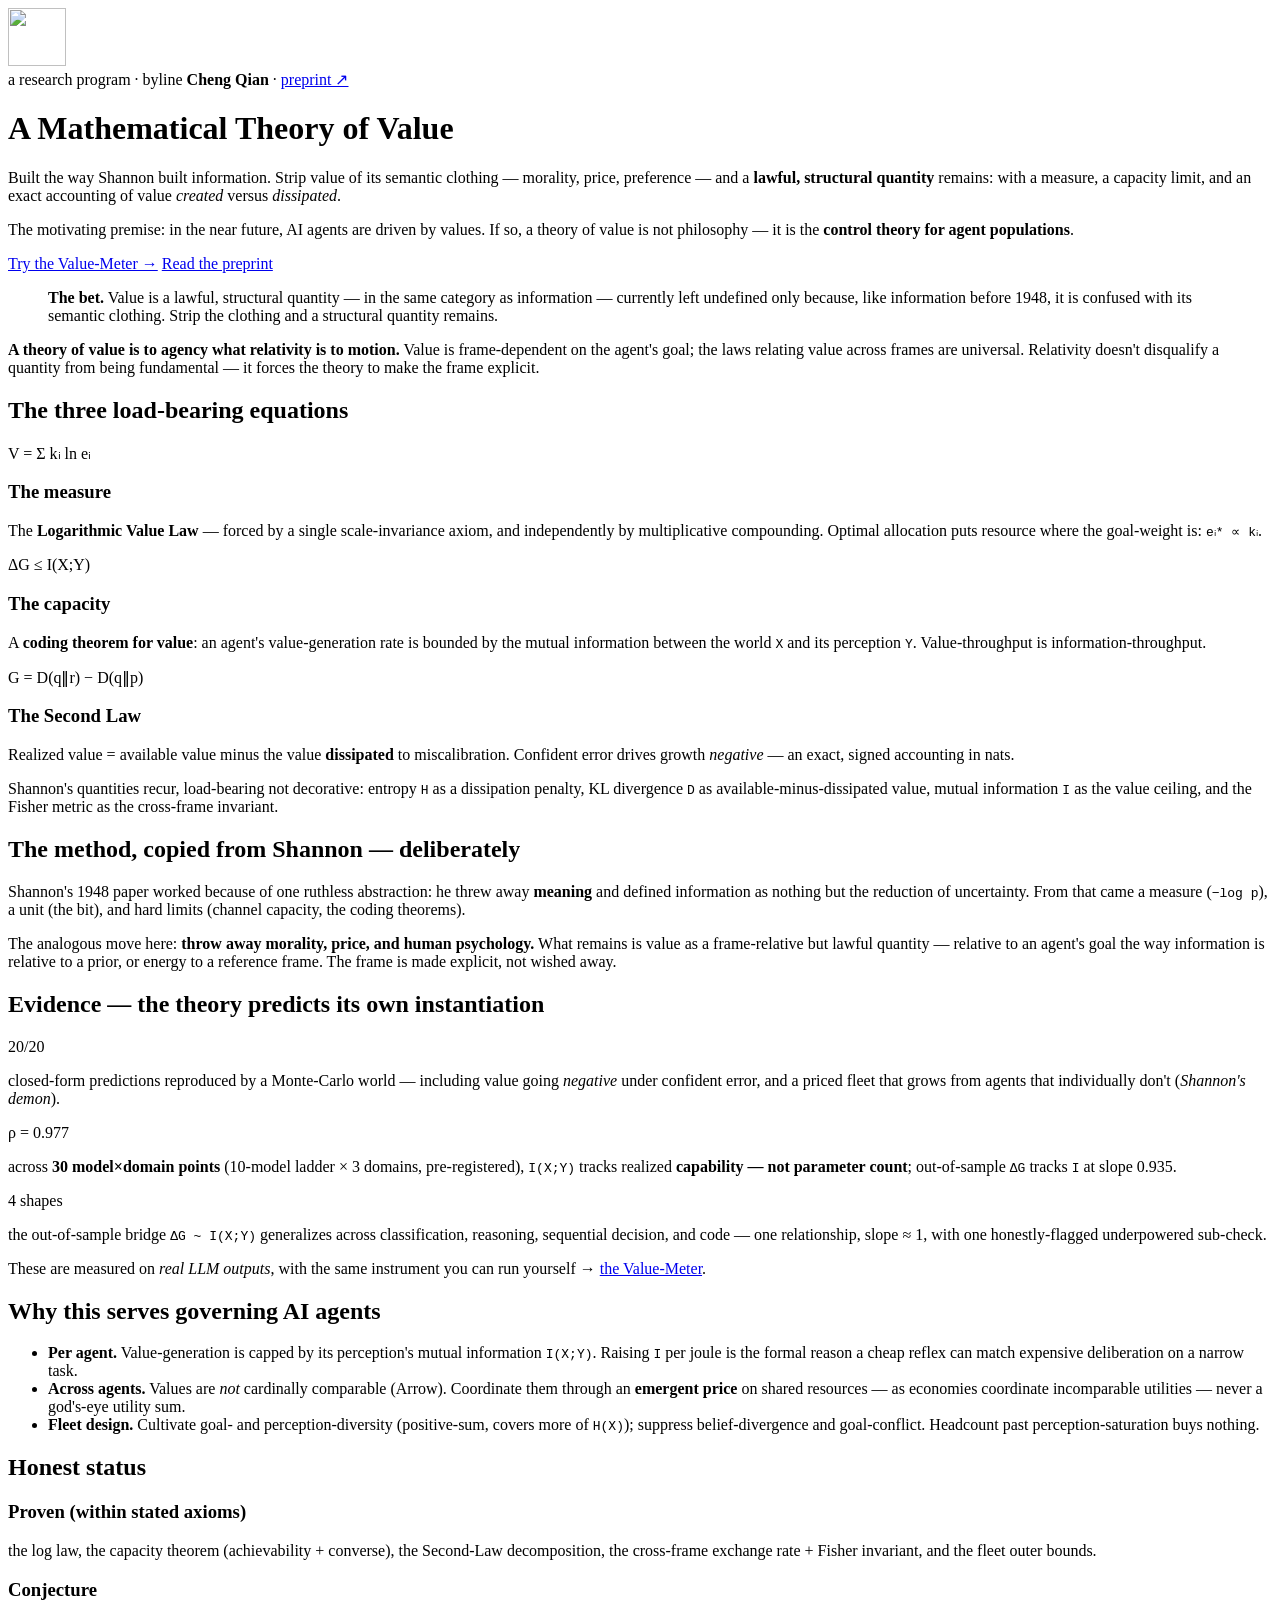
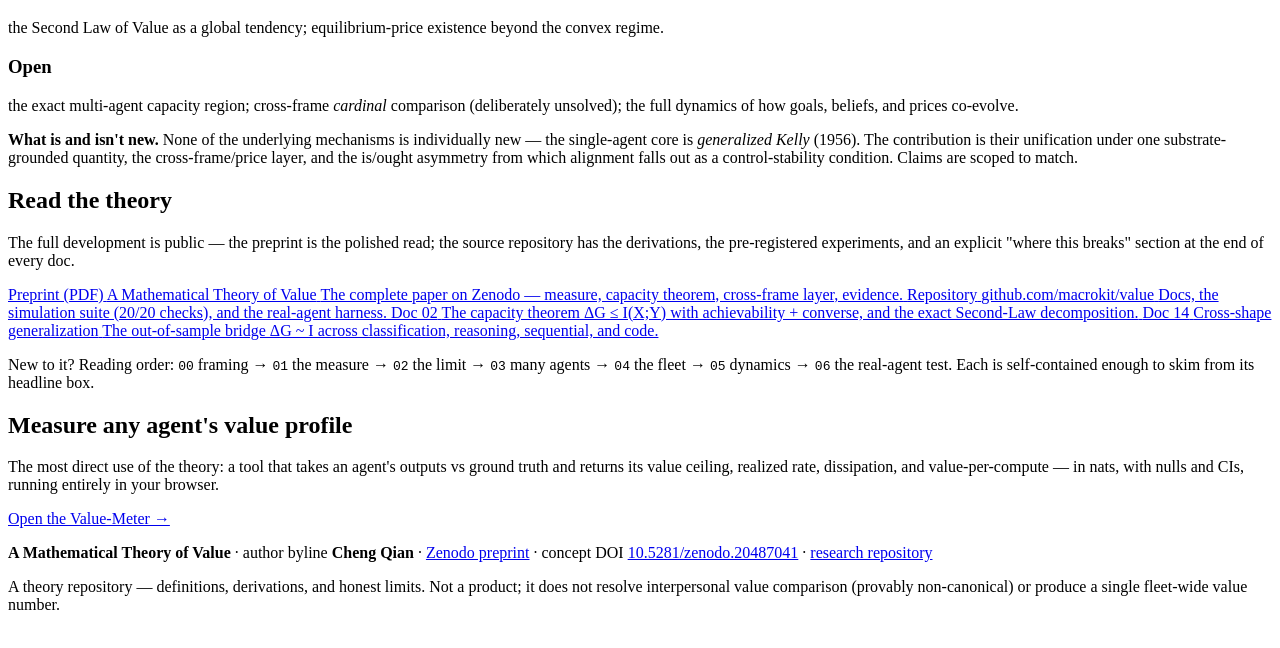
==== tools/value-meter/web/public/index.html @ 058fc5ec "Add logo/favicon + social image + docs section to value.macrokit.dev - Logo: a "value-meter" gauge m" ====
<!DOCTYPE html>
<html lang="en">
<head>
<meta charset="utf-8">
<meta name="viewport" content="width=device-width, initial-scale=1">
<title>A Mathematical Theory of Value</title>
<meta name="description" content="A mathematical theory of value, built the way Shannon built information: a frame-relative but lawful quantity with a measure, a capacity limit (ΔG ≤ I(X;Y)), and an exact accounting of value created versus dissipated — aimed at governing populations of AI agents.">
<link rel="icon" href="/favicon.svg" type="image/svg+xml">
<link rel="icon" type="image/png" sizes="32x32" href="/favicon-32.png">
<link rel="icon" type="image/png" sizes="16x16" href="/favicon-16.png">
<link rel="apple-touch-icon" href="/apple-touch-icon.png">
<meta name="theme-color" content="#1E1B4B">
<meta property="og:type" content="website">
<meta property="og:url" content="https://value.macrokit.dev/">
<meta property="og:title" content="A Mathematical Theory of Value">
<meta property="og:description" content="Built the way Shannon built information — a lawful quantity with a measure, a capacity limit ΔG ≤ I(X;Y), and an exact accounting of value created versus dissipated.">
<meta property="og:image" content="https://value.macrokit.dev/og.png">
<meta name="twitter:card" content="summary_large_image">
<meta name="twitter:image" content="https://value.macrokit.dev/og.png">
<link rel="stylesheet" href="/style.css">
</head>
<body>

<header class="hero">
  <div class="wrap">
    <img class="brandmark" src="/favicon.svg" alt="" width="58" height="58">
    <div class="kicker">a research program · byline <strong>Cheng Qian</strong> ·
      <a href="https://zenodo.org/records/20530824" target="_blank" rel="noopener">preprint ↗</a></div>
    <h1>A Mathematical Theory of <span class="grad">Value</span></h1>
    <p class="tag">Built the way Shannon built information. Strip value of its semantic clothing — morality,
      price, preference — and a <strong>lawful, structural quantity</strong> remains: with a measure, a
      capacity limit, and an exact accounting of value <em>created</em> versus <em>dissipated</em>.</p>
    <p class="sub">The motivating premise: in the near future, AI agents are driven by values. If so, a theory of
      value is not philosophy — it is the <strong>control theory for agent populations</strong>.</p>
    <div class="cta-row">
      <a class="btn-cta primary" href="/tools/value-meter/">Try the Value-Meter →</a>
      <a class="btn-cta" href="https://zenodo.org/records/20530824" target="_blank" rel="noopener">Read the preprint</a>
    </div>
  </div>
</header>

<main class="wrap">

  <section class="lead">
    <blockquote class="bet">
      <strong>The bet.</strong> Value is a lawful, structural quantity — in the same category as information —
      currently left undefined only because, like information before 1948, it is confused with its semantic
      clothing. Strip the clothing and a structural quantity remains.
    </blockquote>
    <p class="aside"><strong>A theory of value is to agency what relativity is to motion.</strong> Value is
      frame-dependent on the agent's goal; the laws relating value across frames are universal. Relativity
      doesn't disqualify a quantity from being fundamental — it forces the theory to make the frame explicit.</p>
  </section>

  <section class="block">
    <h2>The three load-bearing equations</h2>
    <div class="eq-cards">
      <div class="eq-card">
        <div class="eq">V = Σ kᵢ ln eᵢ</div>
        <h3>The measure</h3>
        <p>The <strong>Logarithmic Value Law</strong> — forced by a single scale-invariance axiom, and
          independently by multiplicative compounding. Optimal allocation puts resource where the goal-weight
          is: <code>eᵢ* ∝ kᵢ</code>.</p>
      </div>
      <div class="eq-card">
        <div class="eq">ΔG ≤ I(X;Y)</div>
        <h3>The capacity</h3>
        <p>A <strong>coding theorem for value</strong>: an agent's value-generation rate is bounded by the
          mutual information between the world <code>X</code> and its perception <code>Y</code>. Value-throughput
          is information-throughput.</p>
      </div>
      <div class="eq-card">
        <div class="eq">G = D(q‖r) − D(q‖p)</div>
        <h3>The Second Law</h3>
        <p>Realized value = available value minus the value <strong>dissipated</strong> to miscalibration.
          Confident error drives growth <em>negative</em> — an exact, signed accounting in nats.</p>
      </div>
    </div>
    <p class="note-line">Shannon's quantities recur, load-bearing not decorative: entropy <code>H</code> as a
      dissipation penalty, KL divergence <code>D</code> as available-minus-dissipated value, mutual information
      <code>I</code> as the value ceiling, and the Fisher metric as the cross-frame invariant.</p>
  </section>

  <section class="block">
    <h2>The method, copied from Shannon — deliberately</h2>
    <div class="twocol">
      <p>Shannon's 1948 paper worked because of one ruthless abstraction: he threw away <strong>meaning</strong>
        and defined information as nothing but the reduction of uncertainty. From that came a measure
        (<code>−log p</code>), a unit (the bit), and hard limits (channel capacity, the coding theorems).</p>
      <p>The analogous move here: <strong>throw away morality, price, and human psychology.</strong> What
        remains is value as a frame-relative but lawful quantity — relative to an agent's goal the way
        information is relative to a prior, or energy to a reference frame. The frame is made explicit, not
        wished away.</p>
    </div>
  </section>

  <section class="block evidence">
    <h2>Evidence — the theory predicts its own instantiation</h2>
    <div class="ev-grid">
      <div class="ev">
        <div class="ev-num">20/20</div>
        <p>closed-form predictions reproduced by a Monte-Carlo world — including value going
          <em>negative</em> under confident error, and a priced fleet that grows from agents that individually
          don't (<em>Shannon's demon</em>).</p>
      </div>
      <div class="ev">
        <div class="ev-num">ρ = 0.977</div>
        <p>across <strong>30 model×domain points</strong> (10-model ladder × 3 domains, pre-registered),
          <code>I(X;Y)</code> tracks realized <strong>capability — not parameter count</strong>; out-of-sample
          <code>ΔG</code> tracks <code>I</code> at slope 0.935.</p>
      </div>
      <div class="ev">
        <div class="ev-num">4 shapes</div>
        <p>the out-of-sample bridge <code>ΔG ~ I(X;Y)</code> generalizes across classification, reasoning,
          sequential decision, and code — one relationship, slope ≈ 1, with one honestly-flagged
          underpowered sub-check.</p>
      </div>
    </div>
    <p class="cta-inline">These are measured on <em>real LLM outputs</em>, with the same instrument you can run
      yourself → <a href="/tools/value-meter/">the Value-Meter</a>.</p>
  </section>

  <section class="block">
    <h2>Why this serves governing AI agents</h2>
    <ul class="why">
      <li><strong>Per agent.</strong> Value-generation is capped by its perception's mutual information
        <code>I(X;Y)</code>. Raising <code>I</code> per joule is the formal reason a cheap reflex can match
        expensive deliberation on a narrow task.</li>
      <li><strong>Across agents.</strong> Values are <em>not</em> cardinally comparable (Arrow). Coordinate them
        through an <strong>emergent price</strong> on shared resources — as economies coordinate incomparable
        utilities — never a god's-eye utility sum.</li>
      <li><strong>Fleet design.</strong> Cultivate goal- and perception-diversity (positive-sum, covers more of
        <code>H(X)</code>); suppress belief-divergence and goal-conflict. Headcount past
        perception-saturation buys nothing.</li>
    </ul>
  </section>

  <section class="block status">
    <h2>Honest status</h2>
    <div class="status-grid">
      <div class="st proven"><h3>Proven (within stated axioms)</h3>
        <p>the log law, the capacity theorem (achievability + converse), the Second-Law decomposition, the
          cross-frame exchange rate + Fisher invariant, and the fleet outer bounds.</p></div>
      <div class="st conj"><h3>Conjecture</h3>
        <p>the Second Law of Value as a global tendency; equilibrium-price existence beyond the convex regime.</p></div>
      <div class="st open"><h3>Open</h3>
        <p>the exact multi-agent capacity region; cross-frame <em>cardinal</em> comparison (deliberately
          unsolved); the full dynamics of how goals, beliefs, and prices co-evolve.</p></div>
    </div>
    <p class="whatsnew"><strong>What is and isn't new.</strong> None of the underlying mechanisms is individually
      new — the single-agent core is <em>generalized Kelly</em> (1956). The contribution is their unification
      under one substrate-grounded quantity, the cross-frame/price layer, and the is/ought asymmetry from which
      alignment falls out as a control-stability condition. Claims are scoped to match.</p>
  </section>

  <section class="block">
    <h2>Read the theory</h2>
    <p class="read-intro">The full development is public — the preprint is the polished read; the
      source repository has the derivations, the pre-registered experiments, and an explicit
      "where this breaks" section at the end of every doc.</p>
    <div class="read-grid">
      <a class="read-card primary" href="https://zenodo.org/records/20530824" target="_blank" rel="noopener">
        <span class="rk">Preprint (PDF)</span>
        <span class="rt">A Mathematical Theory of Value</span>
        <span class="rd">The complete paper on Zenodo — measure, capacity theorem, cross-frame layer, evidence.</span>
      </a>
      <a class="read-card" href="https://github.com/macrokit/value" target="_blank" rel="noopener">
        <span class="rk">Repository</span>
        <span class="rt">github.com/macrokit/value</span>
        <span class="rd">Docs, the simulation suite (20/20 checks), and the real-agent harness.</span>
      </a>
      <a class="read-card" href="https://github.com/macrokit/value/blob/main/docs/02-coding-theorem-of-value.md" target="_blank" rel="noopener">
        <span class="rk">Doc 02</span>
        <span class="rt">The capacity theorem</span>
        <span class="rd">ΔG ≤ I(X;Y) with achievability + converse, and the exact Second-Law decomposition.</span>
      </a>
      <a class="read-card" href="https://github.com/macrokit/value/blob/main/docs/14-bridge-generalization.md" target="_blank" rel="noopener">
        <span class="rk">Doc 14</span>
        <span class="rt">Cross-shape generalization</span>
        <span class="rd">The out-of-sample bridge ΔG ~ I across classification, reasoning, sequential, and code.</span>
      </a>
    </div>
    <p class="read-order">New to it? Reading order: <code>00</code> framing → <code>01</code> the measure →
      <code>02</code> the limit → <code>03</code> many agents → <code>04</code> the fleet →
      <code>05</code> dynamics → <code>06</code> the real-agent test. Each is self-contained enough
      to skim from its headline box.</p>
  </section>

  <section class="cta-band">
    <h2>Measure any agent's value profile</h2>
    <p>The most direct use of the theory: a tool that takes an agent's outputs vs ground truth and returns its
      value ceiling, realized rate, dissipation, and value-per-compute — in nats, with nulls and CIs, running
      entirely in your browser.</p>
    <a class="btn-cta primary big" href="/tools/value-meter/">Open the Value-Meter →</a>
  </section>

</main>

<footer class="wrap">
  <p><strong>A Mathematical Theory of Value</strong> · author byline <strong>Cheng Qian</strong> ·
    <a href="https://zenodo.org/records/20530824" target="_blank" rel="noopener">Zenodo preprint</a> ·
    concept DOI <a href="https://doi.org/10.5281/zenodo.20487041" target="_blank" rel="noopener">10.5281/zenodo.20487041</a> ·
    <a href="https://github.com/macrokit/value" target="_blank" rel="noopener">research repository</a></p>
  <p class="fine">A theory repository — definitions, derivations, and honest limits. Not a product; it does not
    resolve interpersonal value comparison (provably non-canonical) or produce a single fleet-wide value number.</p>
</footer>

</body>
</html>
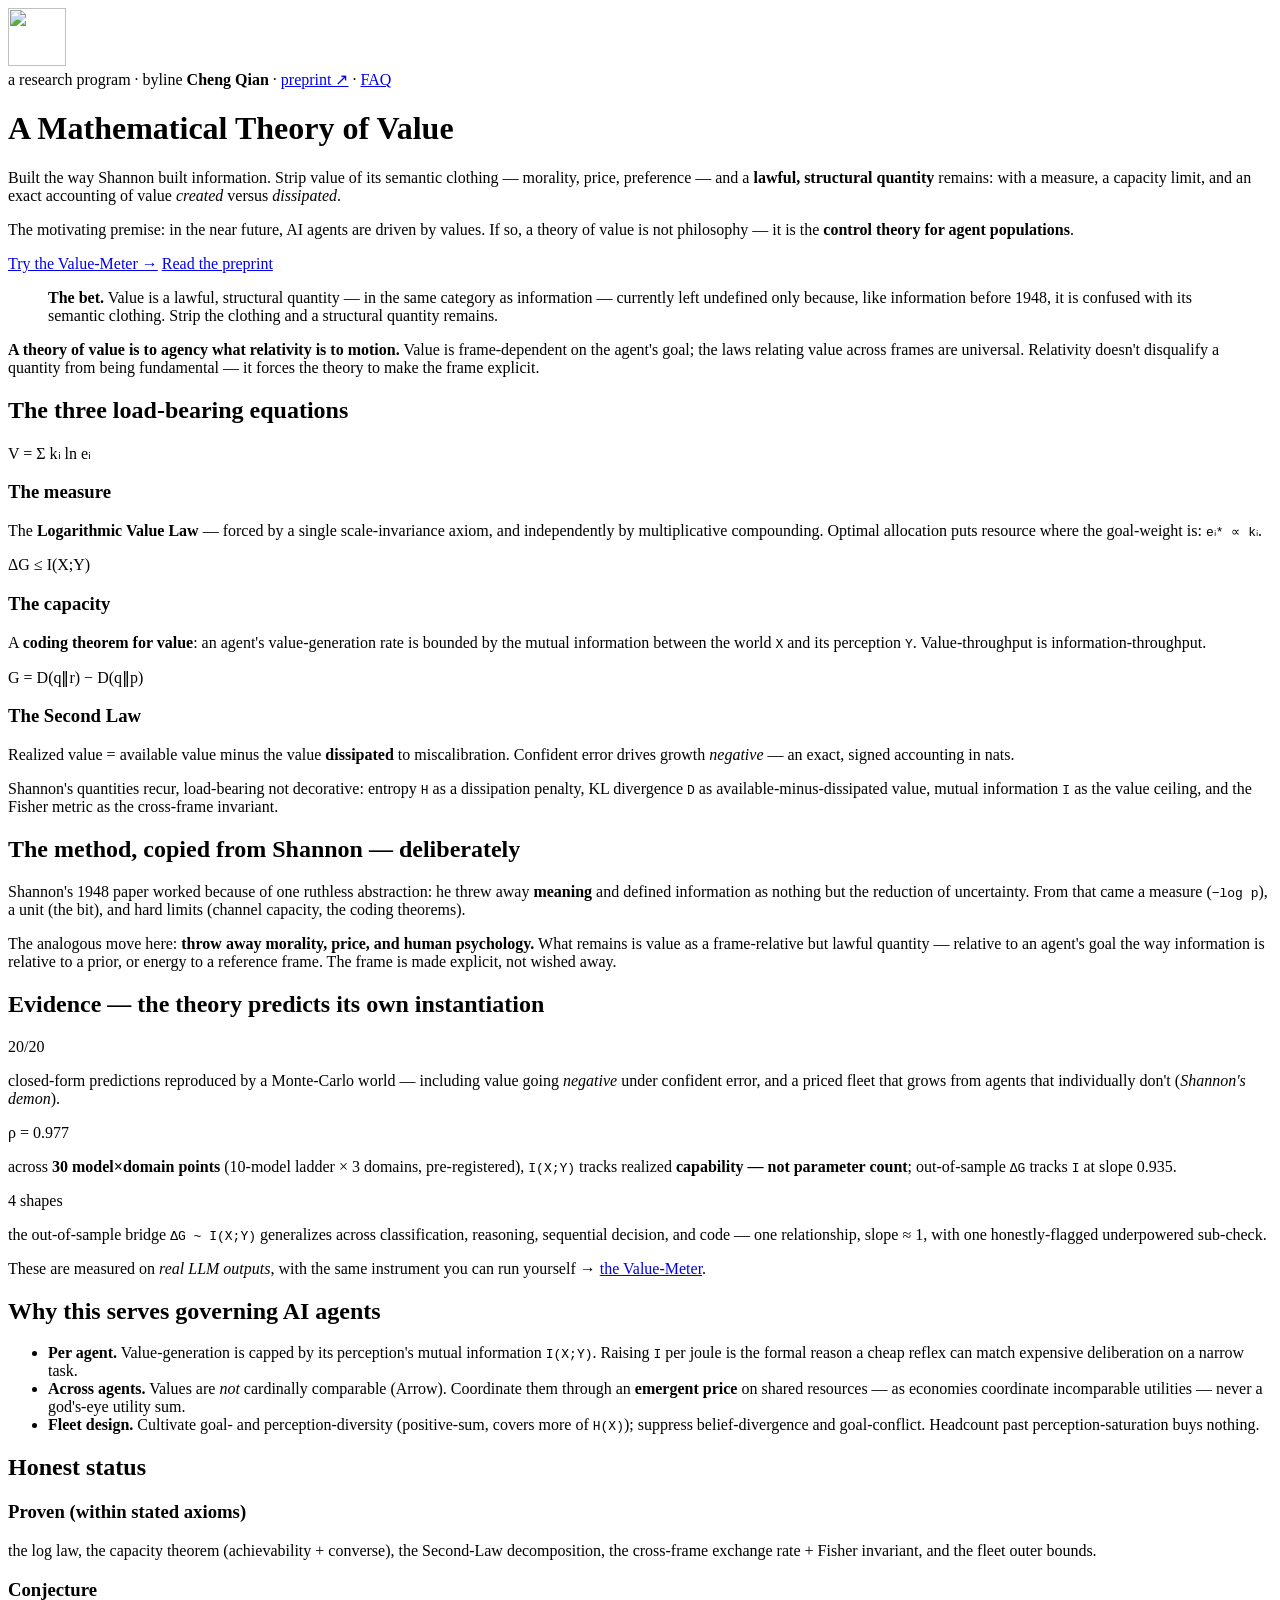
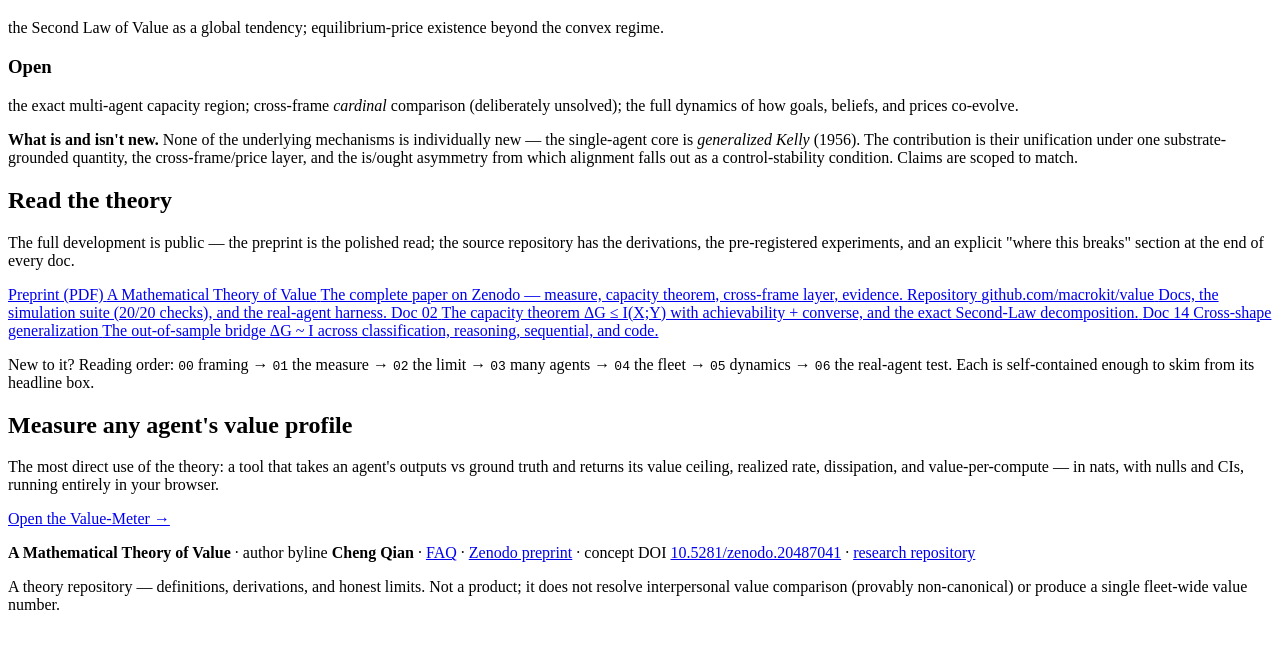
==== commit 8e7aa2f8: "website: add /faq page (value.macrokit.dev/faq) Merge the two FAQ sources into the canonical web pag" ====
--- a/tools/value-meter/web/public/index.html
+++ b/tools/value-meter/web/public/index.html
@@ -25,7 +25,8 @@
   <div class="wrap">
     <img class="brandmark" src="/favicon.svg" alt="" width="58" height="58">
     <div class="kicker">a research program · byline <strong>Cheng Qian</strong> ·
-      <a href="https://zenodo.org/records/20530824" target="_blank" rel="noopener">preprint ↗</a></div>
+      <a href="https://zenodo.org/records/20530824" target="_blank" rel="noopener">preprint ↗</a> ·
+      <a href="/faq">FAQ</a></div>
     <h1>A Mathematical Theory of <span class="grad">Value</span></h1>
     <p class="tag">Built the way Shannon built information. Strip value of its semantic clothing — morality,
       price, preference — and a <strong>lawful, structural quantity</strong> remains: with a measure, a
@@ -135,7 +136,7 @@
     </ul>
   </section>
 
-  <section class="block status">
+  <section class="block honest-status">
     <h2>Honest status</h2>
     <div class="status-grid">
       <div class="st proven"><h3>Proven (within stated axioms)</h3>
@@ -198,6 +199,7 @@
 
 <footer class="wrap">
   <p><strong>A Mathematical Theory of Value</strong> · author byline <strong>Cheng Qian</strong> ·
+    <a href="/faq">FAQ</a> ·
     <a href="https://zenodo.org/records/20530824" target="_blank" rel="noopener">Zenodo preprint</a> ·
     concept DOI <a href="https://doi.org/10.5281/zenodo.20487041" target="_blank" rel="noopener">10.5281/zenodo.20487041</a> ·
     <a href="https://github.com/macrokit/value" target="_blank" rel="noopener">research repository</a></p>
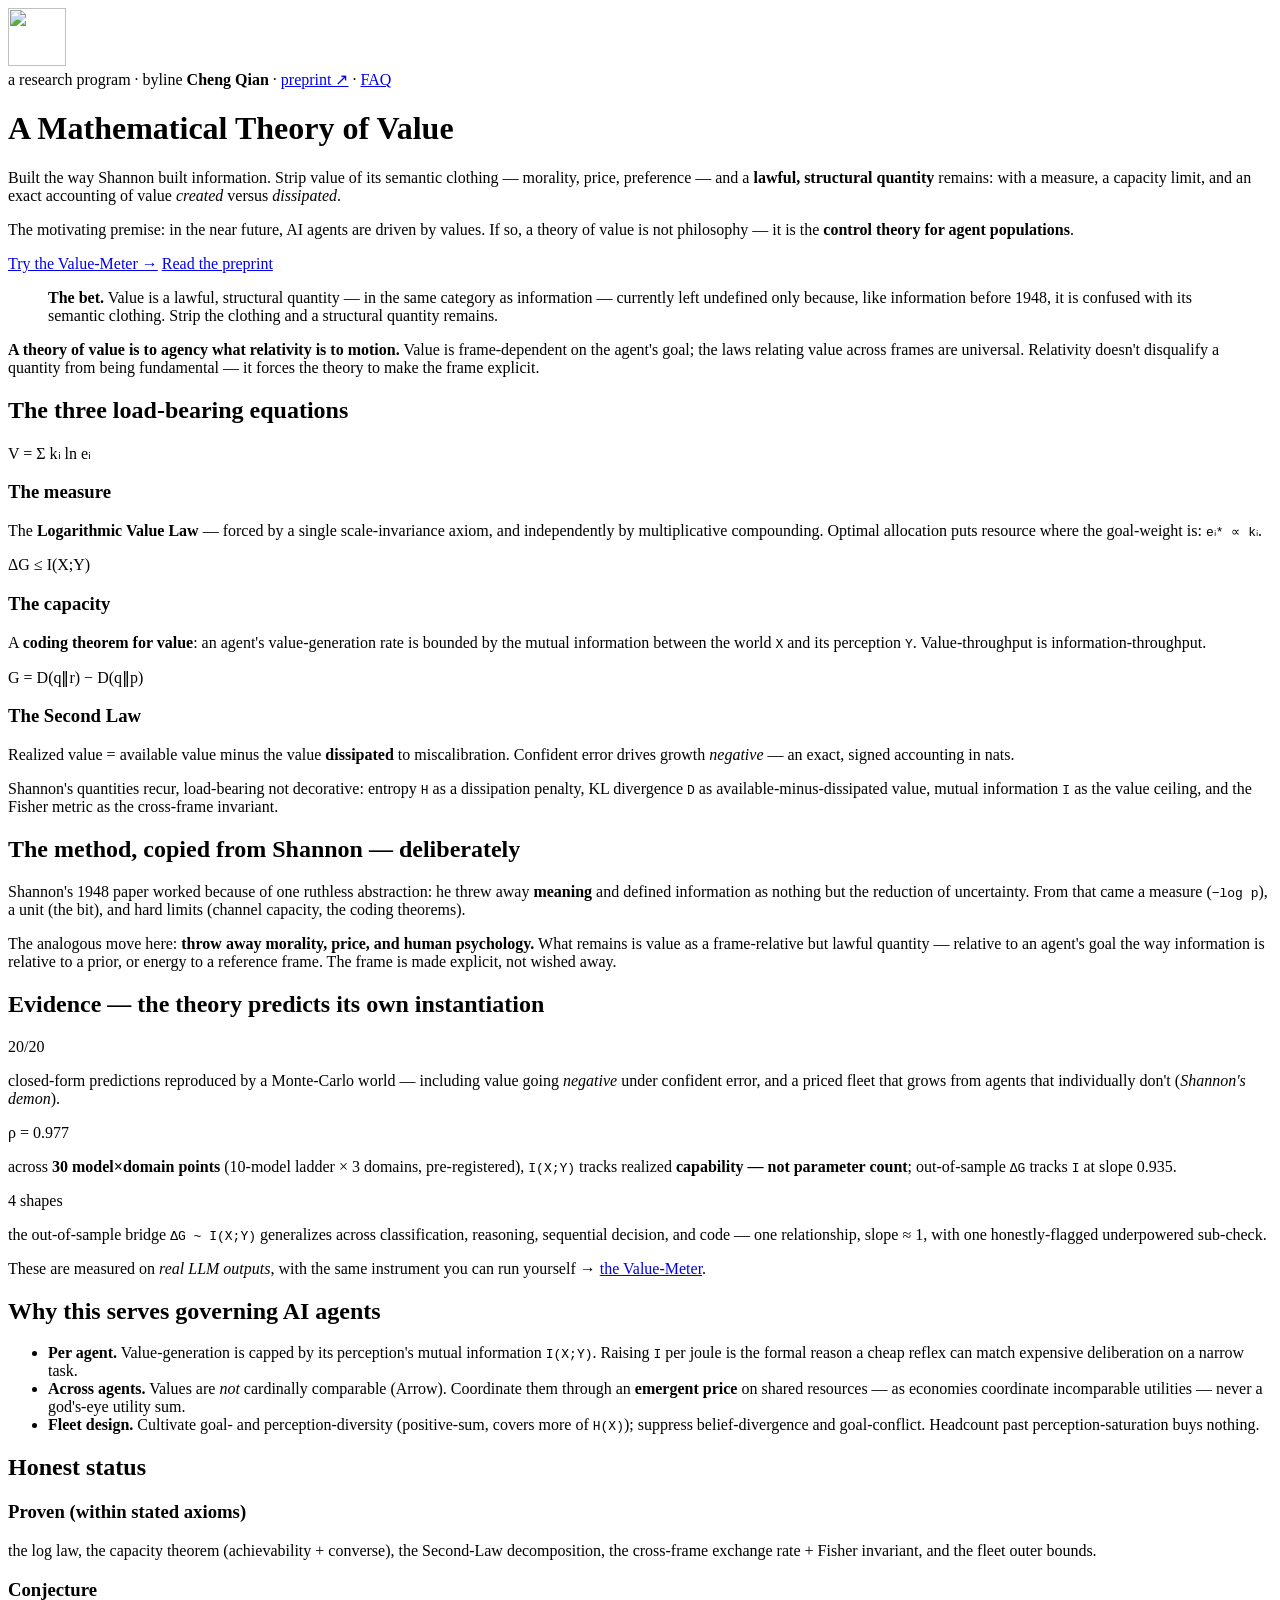
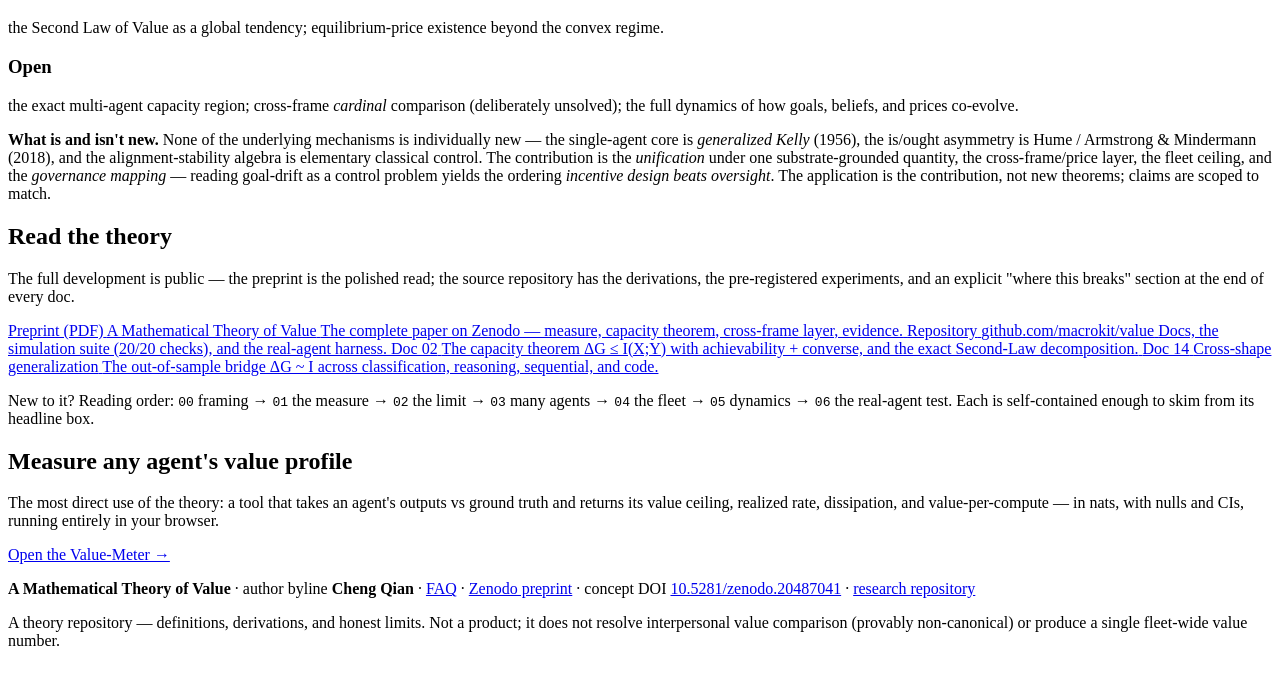
==== commit 1b7fd259: "website: sync homepage + FAQ with the audited priority concessions Bring the live site's novelty fra" ====
--- a/tools/value-meter/web/public/index.html
+++ b/tools/value-meter/web/public/index.html
@@ -149,9 +149,12 @@
           unsolved); the full dynamics of how goals, beliefs, and prices co-evolve.</p></div>
     </div>
     <p class="whatsnew"><strong>What is and isn't new.</strong> None of the underlying mechanisms is individually
-      new — the single-agent core is <em>generalized Kelly</em> (1956). The contribution is their unification
-      under one substrate-grounded quantity, the cross-frame/price layer, and the is/ought asymmetry from which
-      alignment falls out as a control-stability condition. Claims are scoped to match.</p>
+      new — the single-agent core is <em>generalized Kelly</em> (1956), the is/ought asymmetry is Hume / Armstrong
+      &amp; Mindermann (2018), and the alignment-stability algebra is elementary classical control. The
+      contribution is the <em>unification</em> under one substrate-grounded quantity, the cross-frame/price layer,
+      the fleet ceiling, and the <em>governance mapping</em> — reading goal-drift as a control problem yields the
+      ordering <em>incentive design beats oversight</em>. The application is the contribution, not new theorems;
+      claims are scoped to match.</p>
   </section>
 
   <section class="block">
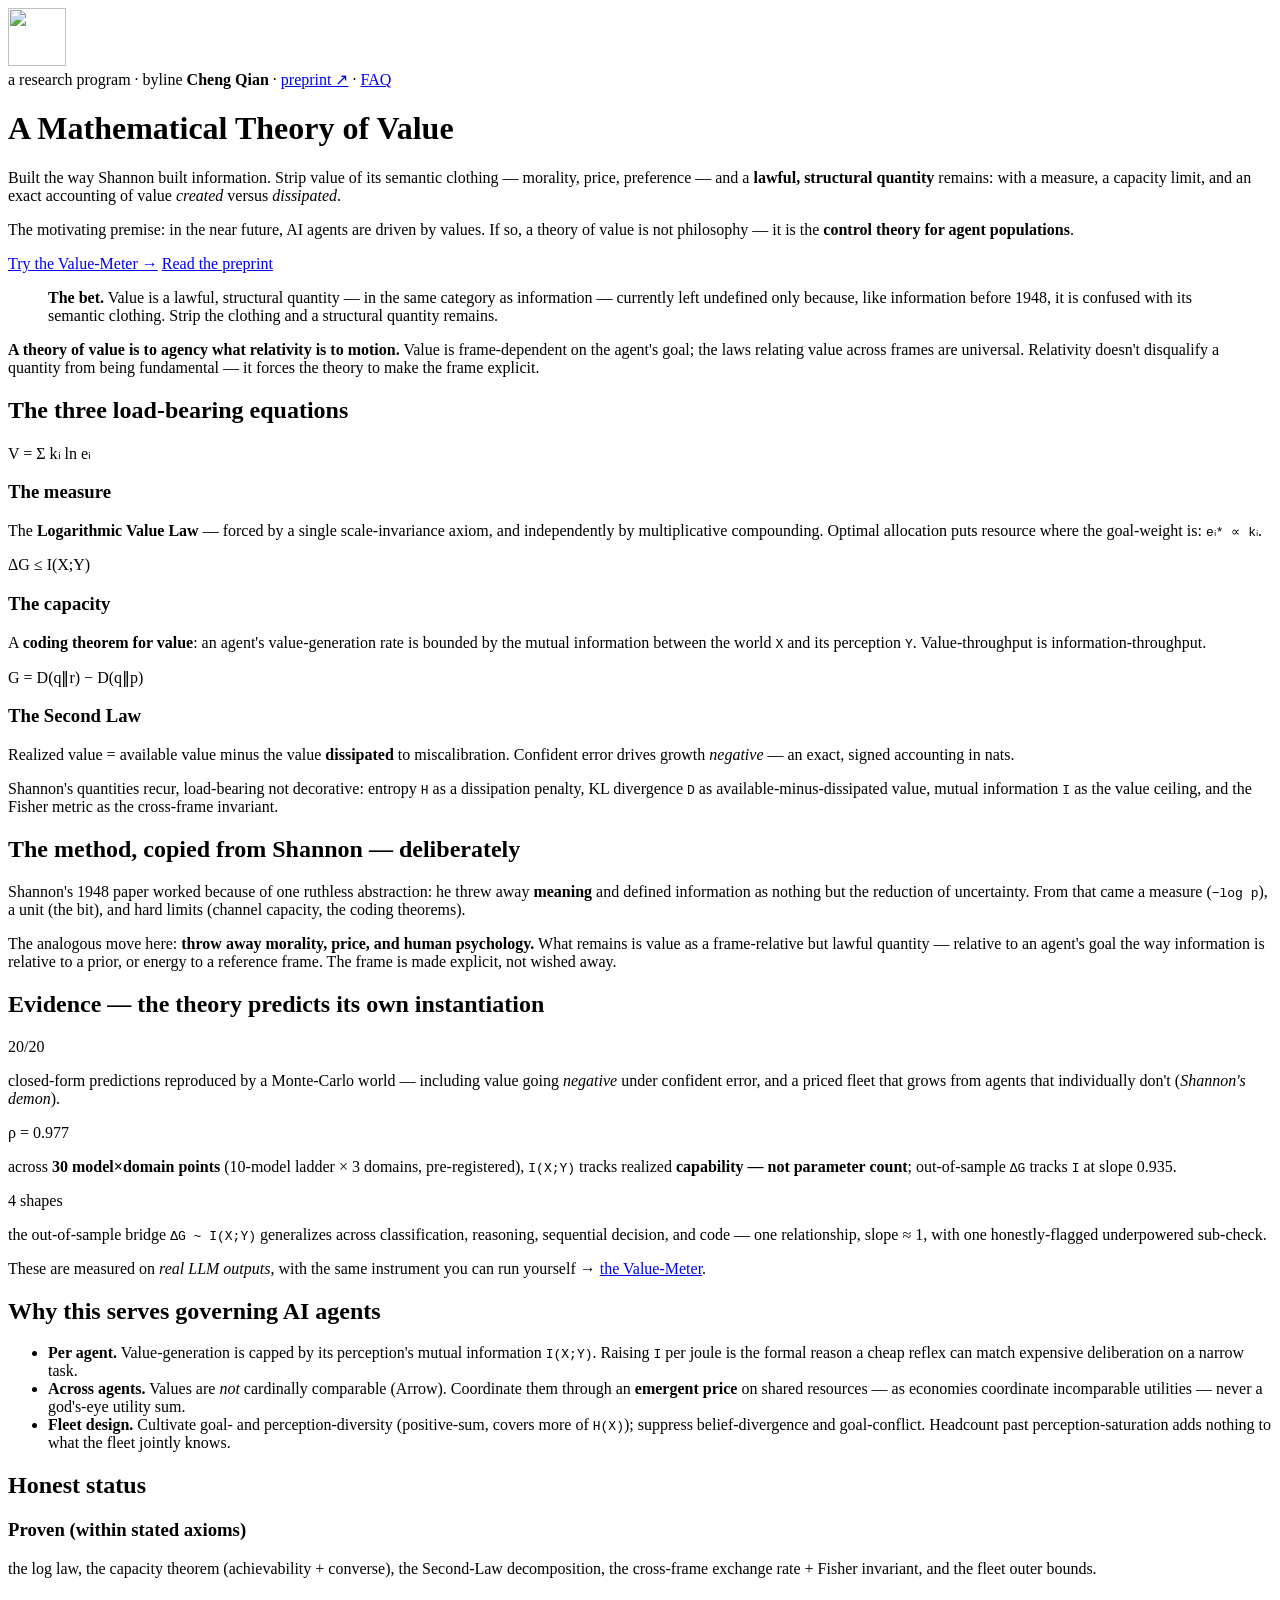
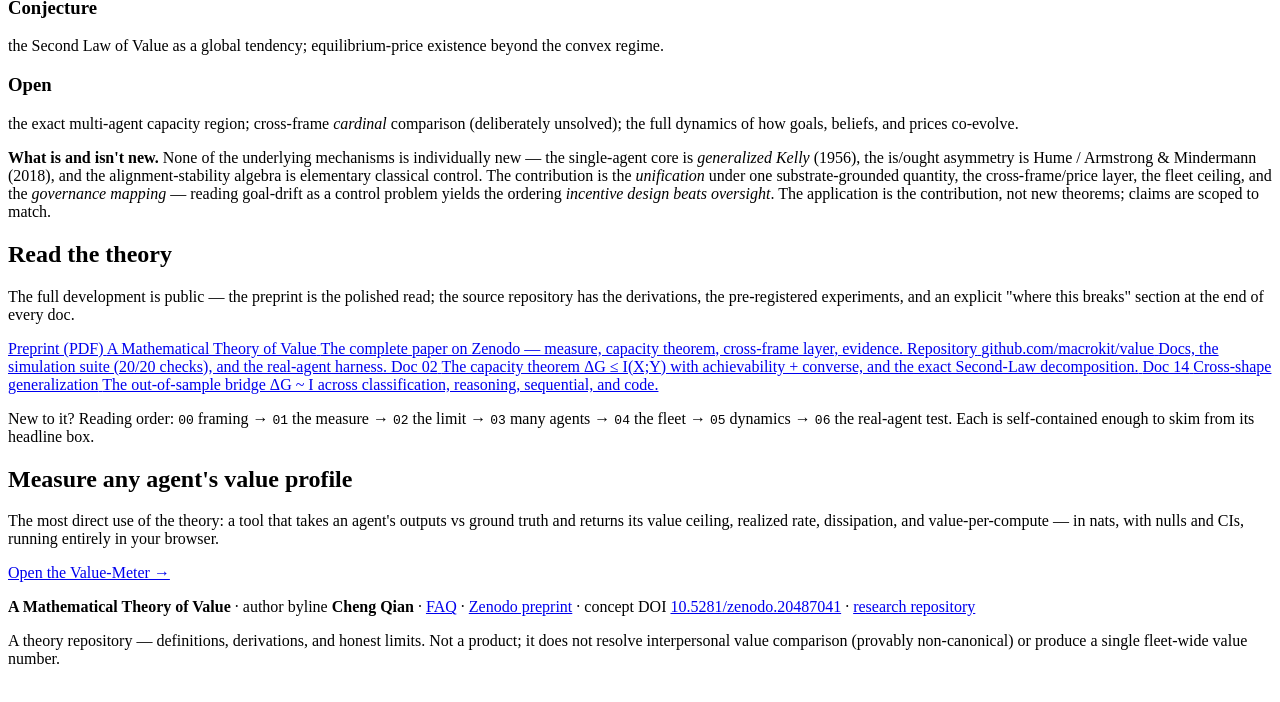
==== commit 4997f017: "Correctness audit: the sum-form Fleet Value Ceiling was false — fix everywhere External review found" ====
--- a/tools/value-meter/web/public/index.html
+++ b/tools/value-meter/web/public/index.html
@@ -25,7 +25,7 @@
   <div class="wrap">
     <img class="brandmark" src="/favicon.svg" alt="" width="58" height="58">
     <div class="kicker">a research program · byline <strong>Cheng Qian</strong> ·
-      <a href="https://zenodo.org/records/20530824" target="_blank" rel="noopener">preprint ↗</a> ·
+      <a href="https://doi.org/10.5281/zenodo.20487041" target="_blank" rel="noopener">preprint ↗</a> ·
       <a href="/faq">FAQ</a></div>
     <h1>A Mathematical Theory of <span class="grad">Value</span></h1>
     <p class="tag">Built the way Shannon built information. Strip value of its semantic clothing — morality,
@@ -35,7 +35,7 @@
       value is not philosophy — it is the <strong>control theory for agent populations</strong>.</p>
     <div class="cta-row">
       <a class="btn-cta primary" href="/tools/value-meter/">Try the Value-Meter →</a>
-      <a class="btn-cta" href="https://zenodo.org/records/20530824" target="_blank" rel="noopener">Read the preprint</a>
+      <a class="btn-cta" href="https://doi.org/10.5281/zenodo.20487041" target="_blank" rel="noopener">Read the preprint</a>
     </div>
   </div>
 </header>
@@ -132,7 +132,7 @@
         utilities — never a god's-eye utility sum.</li>
       <li><strong>Fleet design.</strong> Cultivate goal- and perception-diversity (positive-sum, covers more of
         <code>H(X)</code>); suppress belief-divergence and goal-conflict. Headcount past
-        perception-saturation buys nothing.</li>
+        perception-saturation adds nothing to what the fleet jointly knows.</li>
     </ul>
   </section>
 
@@ -163,7 +163,7 @@
       source repository has the derivations, the pre-registered experiments, and an explicit
       "where this breaks" section at the end of every doc.</p>
     <div class="read-grid">
-      <a class="read-card primary" href="https://zenodo.org/records/20530824" target="_blank" rel="noopener">
+      <a class="read-card primary" href="https://doi.org/10.5281/zenodo.20487041" target="_blank" rel="noopener">
         <span class="rk">Preprint (PDF)</span>
         <span class="rt">A Mathematical Theory of Value</span>
         <span class="rd">The complete paper on Zenodo — measure, capacity theorem, cross-frame layer, evidence.</span>
@@ -203,7 +203,7 @@
 <footer class="wrap">
   <p><strong>A Mathematical Theory of Value</strong> · author byline <strong>Cheng Qian</strong> ·
     <a href="/faq">FAQ</a> ·
-    <a href="https://zenodo.org/records/20530824" target="_blank" rel="noopener">Zenodo preprint</a> ·
+    <a href="https://doi.org/10.5281/zenodo.20487041" target="_blank" rel="noopener">Zenodo preprint</a> ·
     concept DOI <a href="https://doi.org/10.5281/zenodo.20487041" target="_blank" rel="noopener">10.5281/zenodo.20487041</a> ·
     <a href="https://github.com/macrokit/value" target="_blank" rel="noopener">research repository</a></p>
   <p class="fine">A theory repository — definitions, derivations, and honest limits. Not a product; it does not
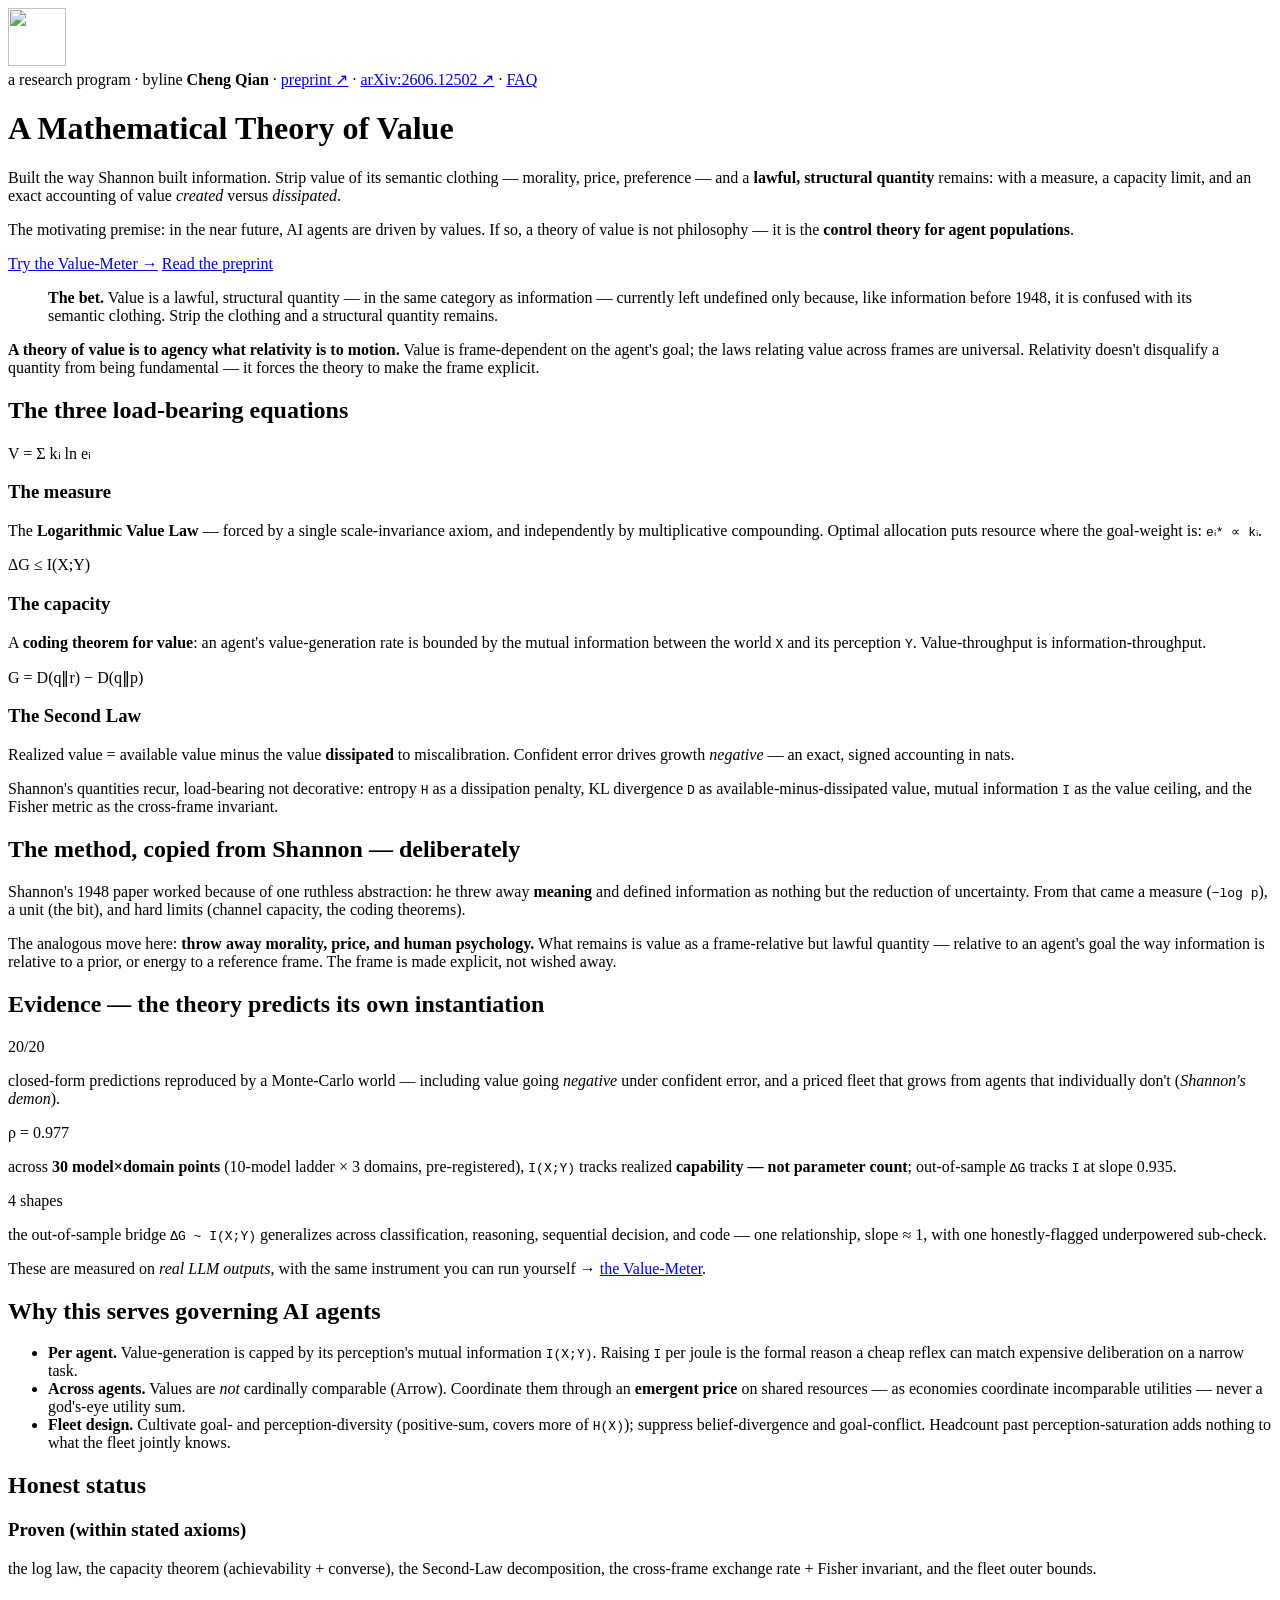
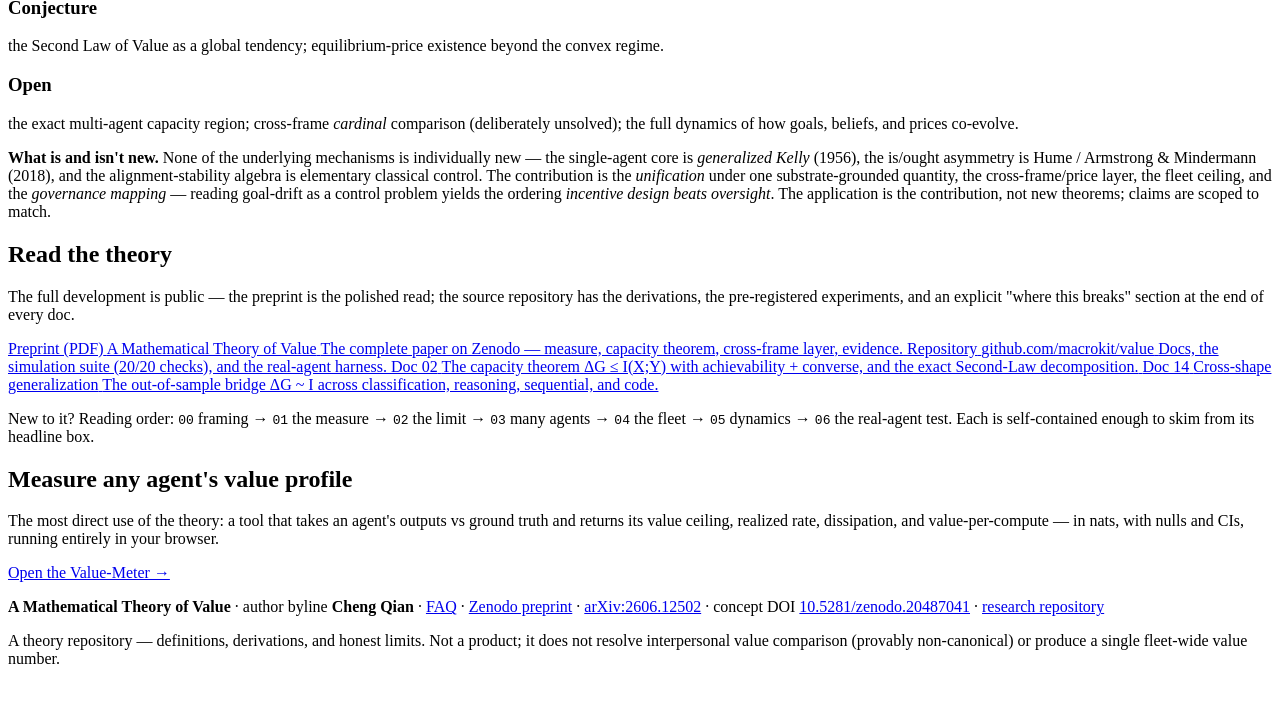
==== commit 929900ba: "arXiv:2606.12502 announced — propagate ID to README, site, ROADMAP Primary physics.soc-ph (moderator" ====
--- a/tools/value-meter/web/public/index.html
+++ b/tools/value-meter/web/public/index.html
@@ -26,6 +26,7 @@
     <img class="brandmark" src="/favicon.svg" alt="" width="58" height="58">
     <div class="kicker">a research program · byline <strong>Cheng Qian</strong> ·
       <a href="https://doi.org/10.5281/zenodo.20487041" target="_blank" rel="noopener">preprint ↗</a> ·
+      <a href="https://arxiv.org/abs/2606.12502" target="_blank" rel="noopener">arXiv:2606.12502 ↗</a> ·
       <a href="/faq">FAQ</a></div>
     <h1>A Mathematical Theory of <span class="grad">Value</span></h1>
     <p class="tag">Built the way Shannon built information. Strip value of its semantic clothing — morality,
@@ -204,6 +205,7 @@
   <p><strong>A Mathematical Theory of Value</strong> · author byline <strong>Cheng Qian</strong> ·
     <a href="/faq">FAQ</a> ·
     <a href="https://doi.org/10.5281/zenodo.20487041" target="_blank" rel="noopener">Zenodo preprint</a> ·
+    <a href="https://arxiv.org/abs/2606.12502" target="_blank" rel="noopener">arXiv:2606.12502</a> ·
     concept DOI <a href="https://doi.org/10.5281/zenodo.20487041" target="_blank" rel="noopener">10.5281/zenodo.20487041</a> ·
     <a href="https://github.com/macrokit/value" target="_blank" rel="noopener">research repository</a></p>
   <p class="fine">A theory repository — definitions, derivations, and honest limits. Not a product; it does not
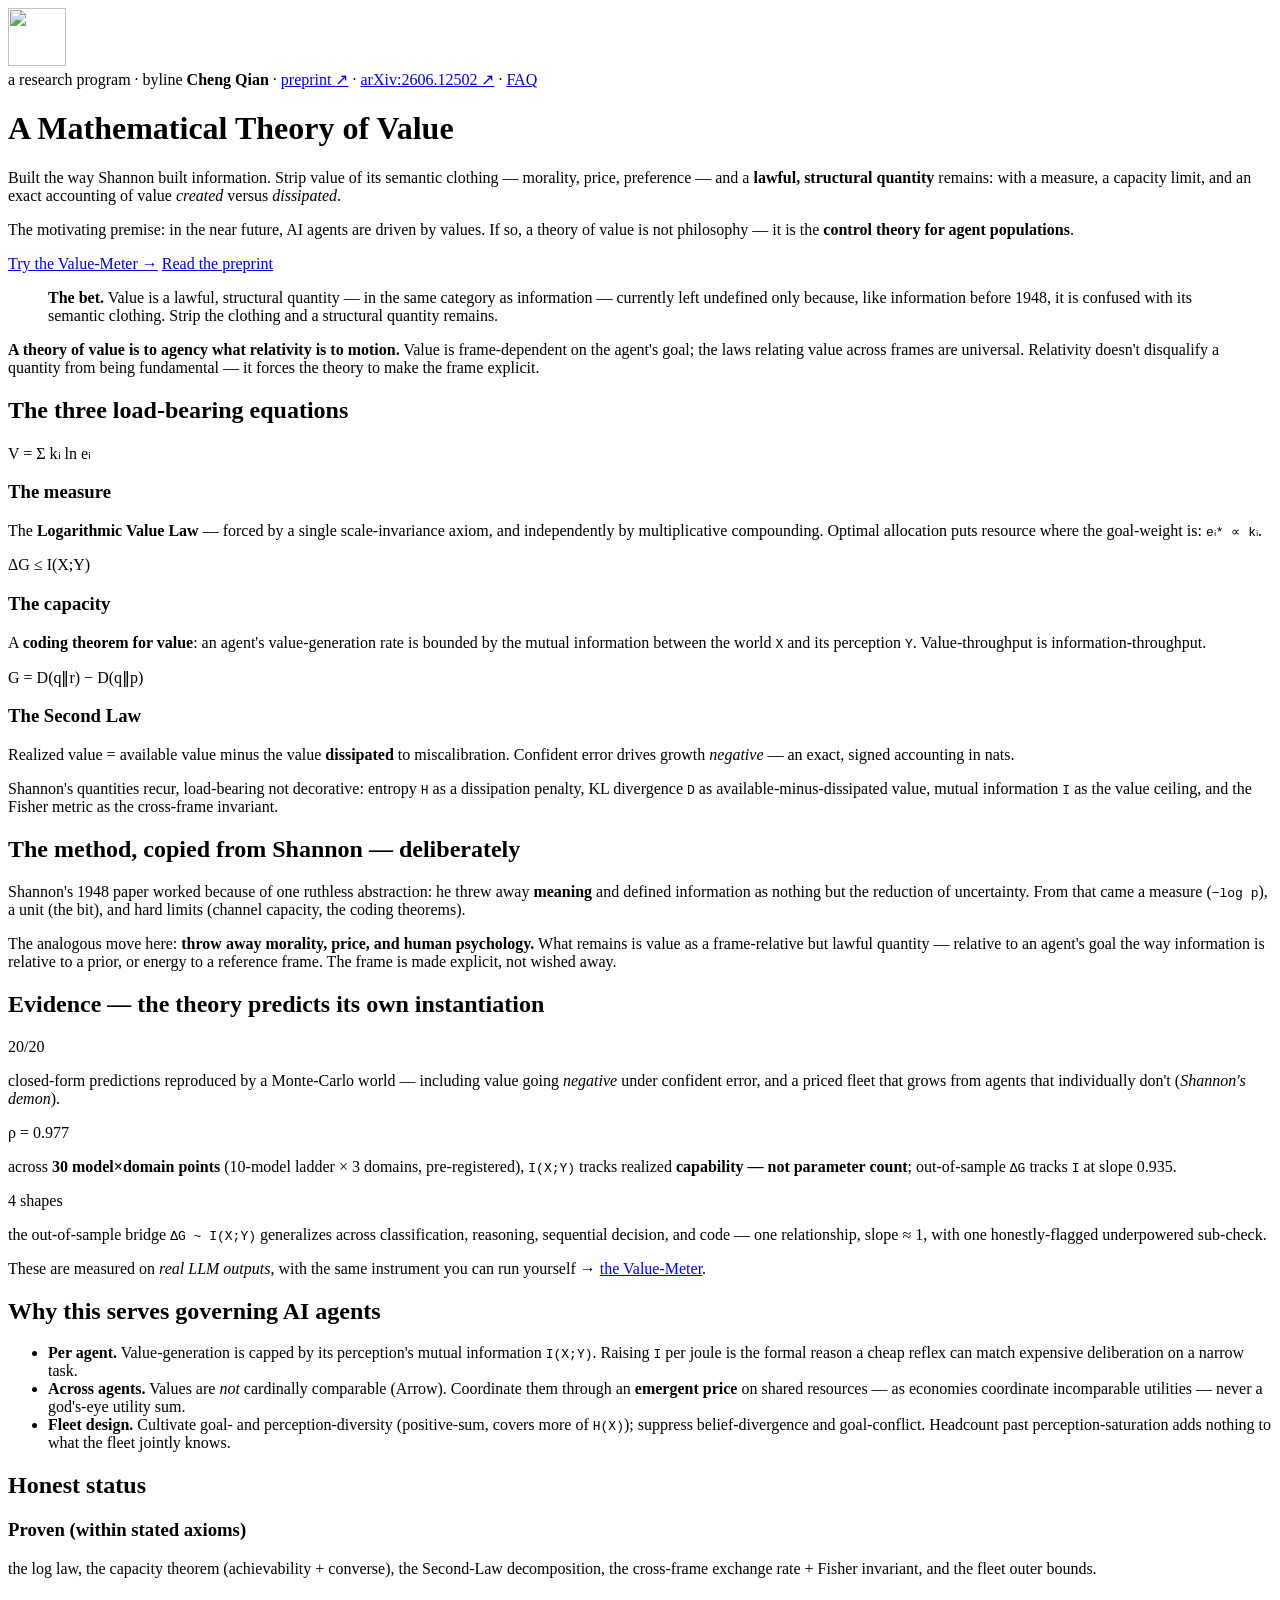
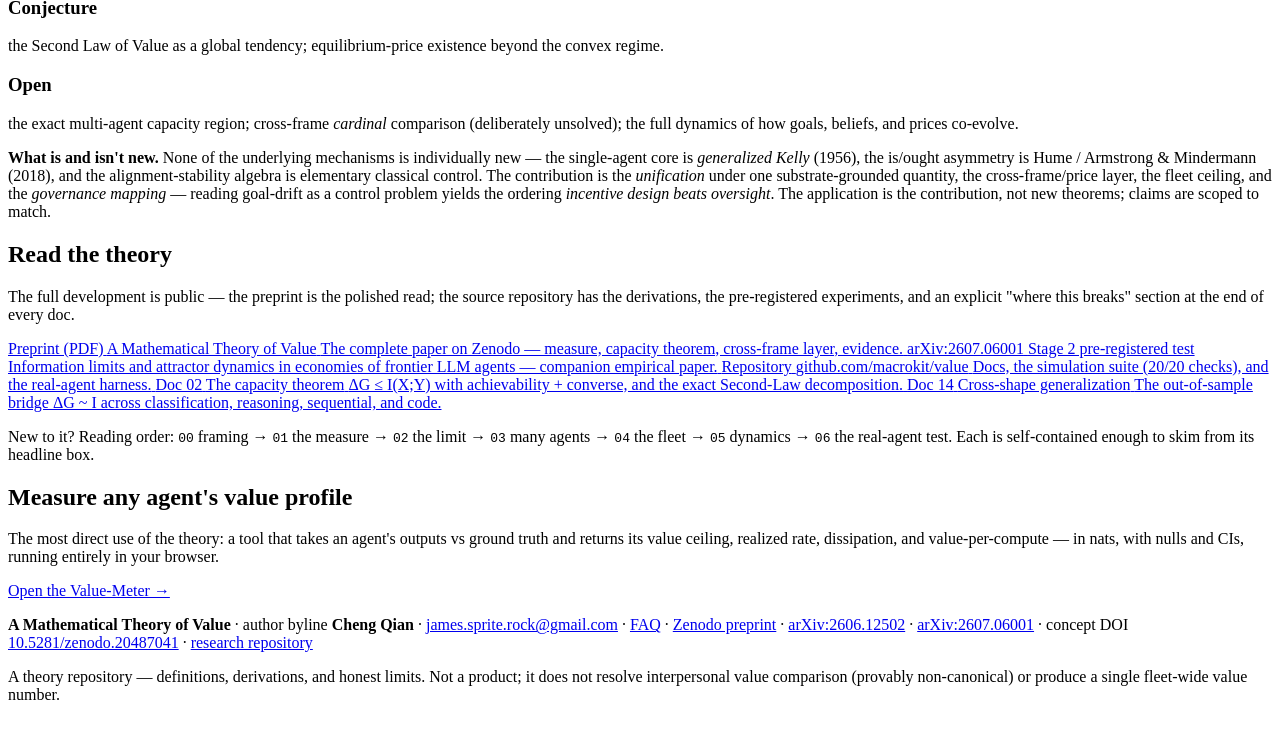
==== commit b1abb928: "site: add Stage 2 arXiv link and contact email to value.macrokit.dev Adds arXiv:2607.06001 (Stage 2 " ====
--- a/tools/value-meter/web/public/index.html
+++ b/tools/value-meter/web/public/index.html
@@ -169,6 +169,11 @@
         <span class="rt">A Mathematical Theory of Value</span>
         <span class="rd">The complete paper on Zenodo — measure, capacity theorem, cross-frame layer, evidence.</span>
       </a>
+      <a class="read-card" href="https://arxiv.org/abs/2607.06001" target="_blank" rel="noopener">
+        <span class="rk">arXiv:2607.06001</span>
+        <span class="rt">Stage 2 pre-registered test</span>
+        <span class="rd">Information limits and attractor dynamics in economies of frontier LLM agents — companion empirical paper.</span>
+      </a>
       <a class="read-card" href="https://github.com/macrokit/value" target="_blank" rel="noopener">
         <span class="rk">Repository</span>
         <span class="rt">github.com/macrokit/value</span>
@@ -203,9 +208,11 @@
 
 <footer class="wrap">
   <p><strong>A Mathematical Theory of Value</strong> · author byline <strong>Cheng Qian</strong> ·
+    <a href="mailto:james.sprite.rock@gmail.com">james.sprite.rock@gmail.com</a> ·
     <a href="/faq">FAQ</a> ·
     <a href="https://doi.org/10.5281/zenodo.20487041" target="_blank" rel="noopener">Zenodo preprint</a> ·
     <a href="https://arxiv.org/abs/2606.12502" target="_blank" rel="noopener">arXiv:2606.12502</a> ·
+    <a href="https://arxiv.org/abs/2607.06001" target="_blank" rel="noopener">arXiv:2607.06001</a> ·
     concept DOI <a href="https://doi.org/10.5281/zenodo.20487041" target="_blank" rel="noopener">10.5281/zenodo.20487041</a> ·
     <a href="https://github.com/macrokit/value" target="_blank" rel="noopener">research repository</a></p>
   <p class="fine">A theory repository — definitions, derivations, and honest limits. Not a product; it does not
